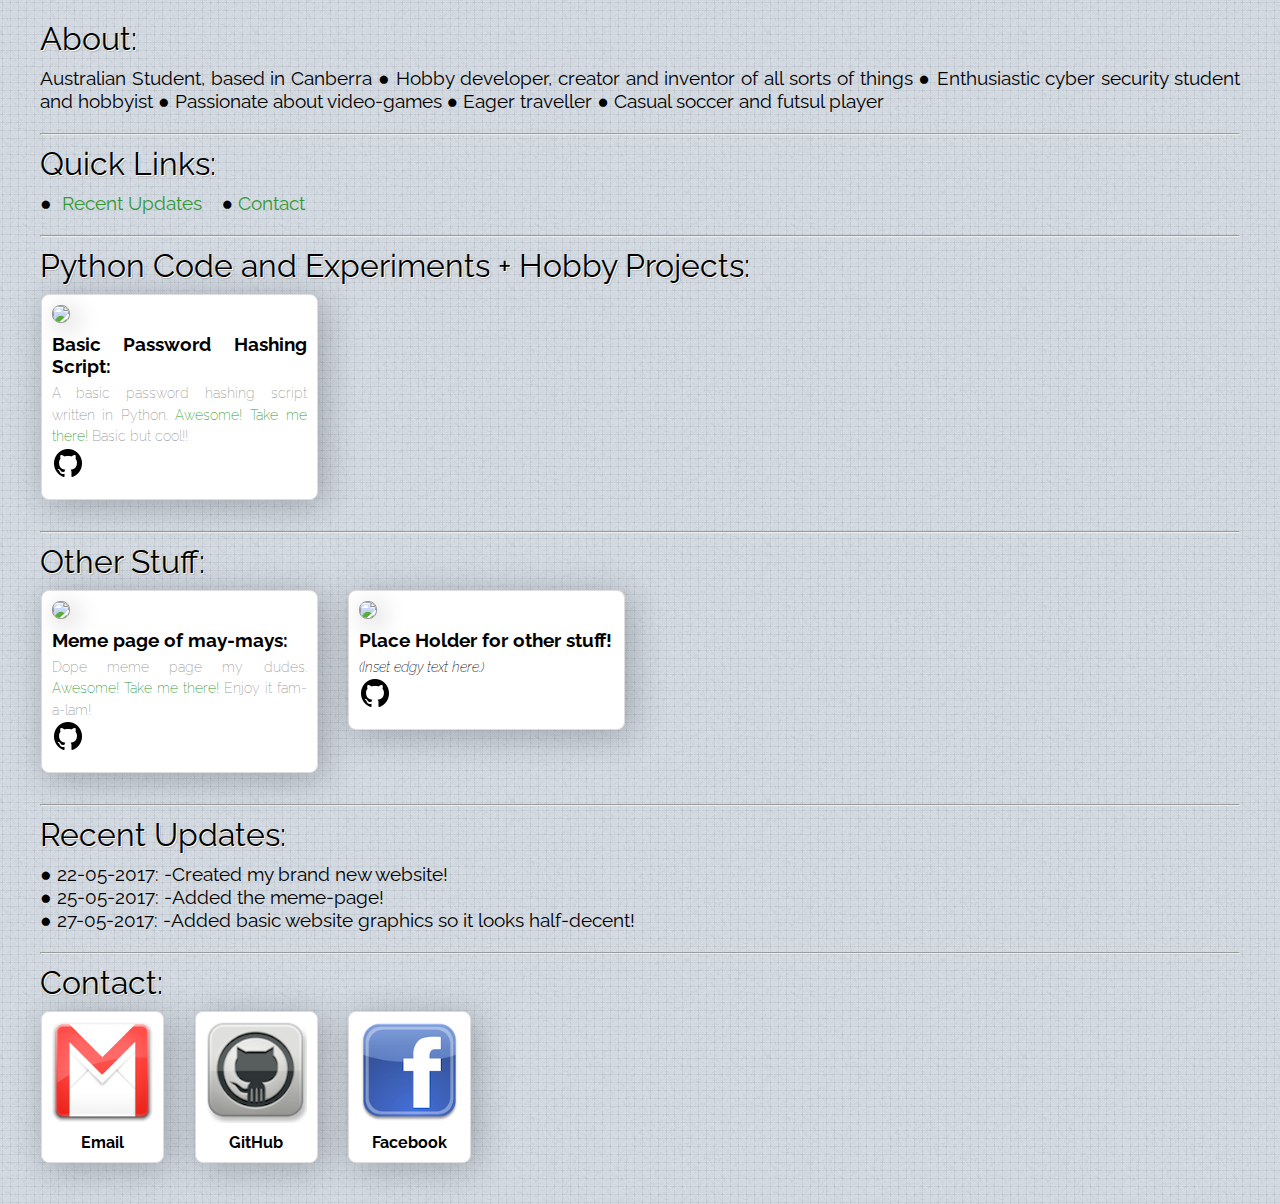
==== index.html @ 7d48b542 "daw" ====
<html>
<head>
    <title>Cal's WebPage!</title>
    <meta content="Callum's Peb-Wage - WebGL experiments, tests, code and sample applications." name="description">
    <meta content="callum,chrome,collada,earth,example,experiments,globe,google,hurricane tracker,linden,opengl,planet,sample,shader,spline,three.js,webgl,terrain,street cloud" name="keywords">
    <link href='http://fonts.googleapis.com/css?family=Raleway' rel='stylesheet' type='text/css' />
    <link href="css\style.css" rel="stylesheet" type="text/css"/>
    <link rel="shortcut icon" href="img/Skull.png"  sizes="32x32"/>
</head>
<body>
<script>
  (function(i,s,o,g,r,a,m){i['GoogleAnalyticsObject']=r;i[r]=i[r]||function(){
  (i[r].q=i[r].q||[]).push(arguments)},i[r].l=1*new Date();a=s.createElement(o),
  m=s.getElementsByTagName(o)[0];a.async=1;a.src=g;m.parentNode.insertBefore(a,m)
  })(window,document,'script','//www.google-analytics.com/analytics.js','ga');
  ga('create', 'UA-51404170-1', 'callum.com');
  ga('send', 'pageview');
</script>
    <div class="wrapper">
        <div class="container">
            <h1>About:</h1>
            <h2>Australian Student, based in Canberra &#9679; Hobby developer, creator and inventor of all sorts of things &#9679; Enthusiastic cyber security student and hobbyist &#9679; Passionate about video-games &#9679; Eager traveller &#9679; Casual soccer and futsul player </h2>
            <hr>
	    <h1>Quick Links:</h1>
	    	<div class="preservespace"><p><h2>&#9679;  <a href="#Recent Updates">Recent Updates</a>    &#9679; <a href="#Contact">Contact</a></h2></p></div>
	    <hr>
            <div id="four-columns" class="grid-container" style="display:block;">
                <h1>Python Code and Experiments + Hobby Projects:</h1>
                <ul class="rig columns-4">
                    <li>
                        <a href="apps/celestial_bodies/index.html?v=2&1=trappist-1&2=trappist-1b&3=trappist-1c&4=trappist-1d&5=trappist-1e&6=trappist-1f&7=trappist-1g&8=trappist-1h&9=earth" target="_blank">
                            <img class="img_border" src="thumbs/celestial_bodies.jpeg" />
                        </a>
                        <h3>Basic Password Hashing Script:</h3>
                        <p>A basic password hashing script written in Python. <a href="https://github.com/Chikcazza/Chikcazza.github.io/tree/master/apps/BasicPasswordHasher">Awesome! Take me there!</a> Basic but cool!!</p>
                        <a href="https://github.com/callumprentice/callumprentice.github.io/tree/master/apps/celestial_bodies" target="_blank"><img class="srcicon" src="img/githubsrc.png"></a>
                    </li>
                </ul>
                <hr>
                <h1>Other Stuff:</h1>
                <ul class="rig columns-4">
		    <li>
                        <a href="apps/celestial_bodies/index.html?v=2&1=trappist-1&2=trappist-1b&3=trappist-1c&4=trappist-1d&5=trappist-1e&6=trappist-1f&7=trappist-1g&8=trappist-1h&9=earth" target="_blank">
                            <img class="img_border" src="thumbs/celestial_bodies.jpeg" />
                        </a>
                        <h3>Meme page of may-mays:</h3>
                        <p>Dope meme page my dudes. <a href="memepage.html">Awesome! Take me there!</a> Enjoy it fam-a-lam!</p>
                        <a href="https://github.com/callumprentice/callumprentice.github.io/tree/master/apps/celestial_bodies" target="_blank"><img class="srcicon" src="img/githubsrc.png"></a>
                    </li>
                    <li>
                        <a href="apps/wizard_of_satad/index.html" target="_blank">
                            <img class="img_border" src="thumbs/wizard_of_satad.jpeg" />
                        </a>
                        <h3>Place Holder for other stuff!</h3>
                        <p><I>(Inset edgy text here.)</I></p>
                        <a href="https://github.com/callumprentice/callumprentice.github.io/tree/master/apps/wizard_of_satad" target="_blank"><img class="srcicon" src="img/githubsrc.png"></a>
 		    </li>
                </ul>
                <a id="Recent Updates"></a>
                <hr>
                <h1>Recent Updates:</h1>
                <h2>
                <ul>
                <p>&#9679; 22-05-2017:  -Created my brand new website!
		<br>&#9679; 25-05-2017:  -Added the meme-page! 
		<br>&#9679; 27-05-2017:  -Added basic website graphics so it looks half-decent!
		</p>
		</ul>
                </h2>
                <hr>
                <a id="Contact"></a>
                <h1>Contact:</h1>
                <ul class="rig columns-8">
                    <li>
                        <a href="mailto:callum.pevere@yahoo.com.au?subject=hello!" target="_blank">
                            <img src="img/gmail.png" />
                        </a>
                        <h4>Email</h4>
                    </li>
                    <li>
                        <a href="https://github.com/chikcazza" target="_blank">
                            <img src="img/github.png" />
                        </a>
                        <h4>GitHub</h4>
                    </li>
                    <li>
                        <a href="https://www.facebook.com/profile.php?id=100009029783798" target="_blank">
                            <img src="img/facebook.png" />
                        </a>
                        <h4>Facebook</h4>
                    </li>
                    
                </ul>
            </div>
        </div>
    </div>
</body>
</html>
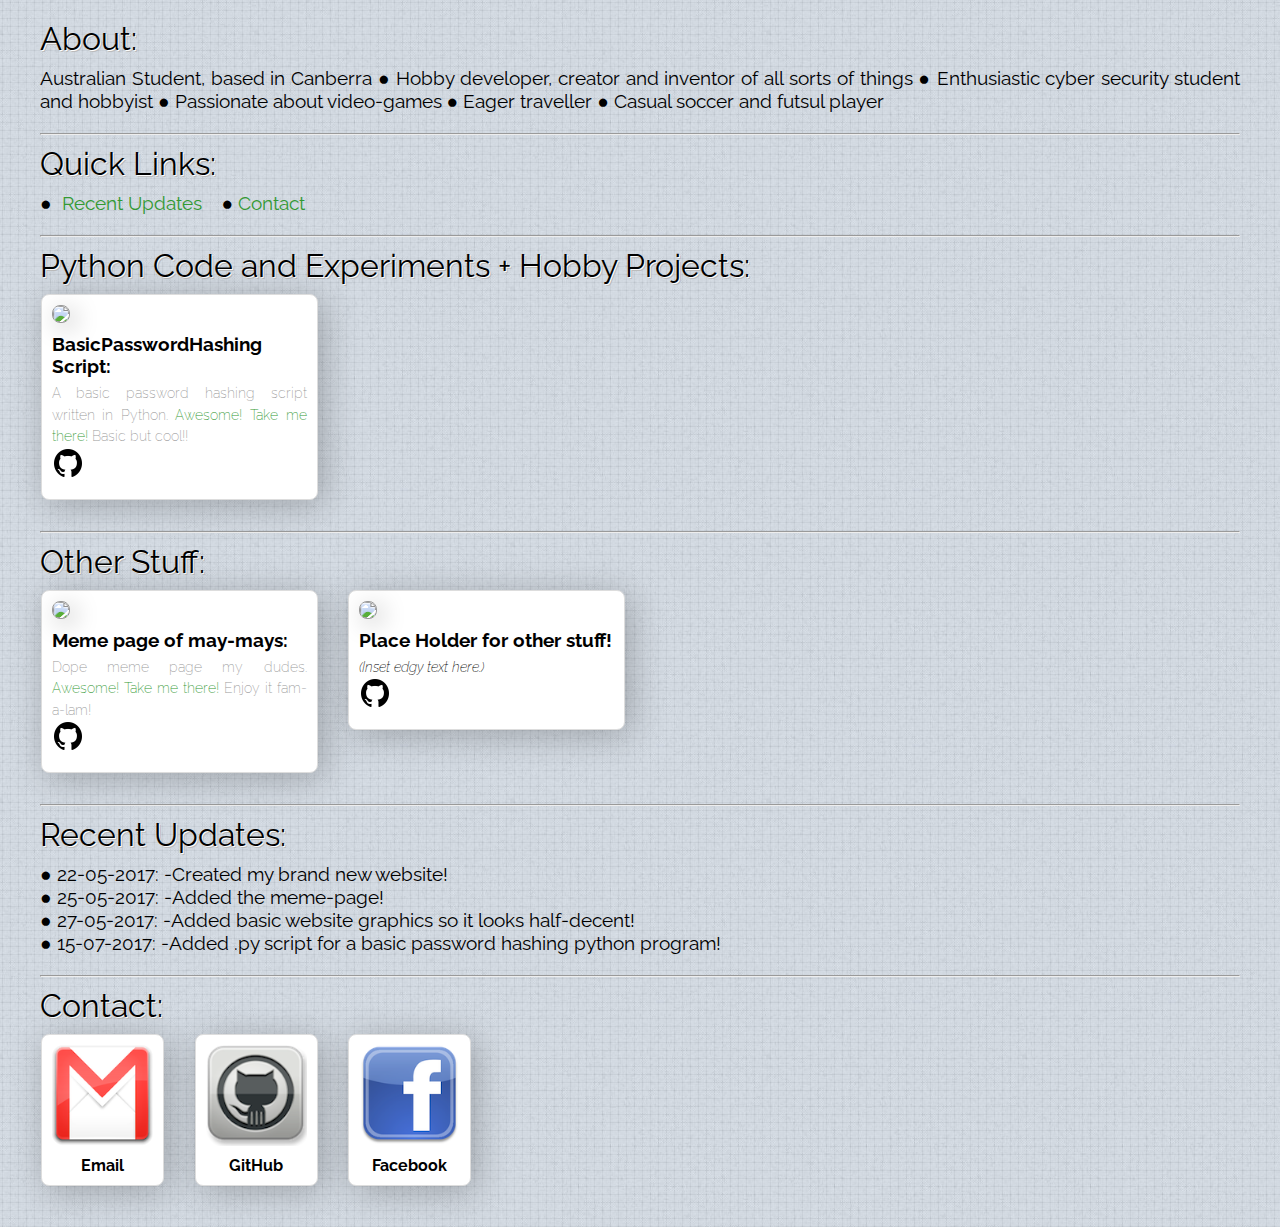
==== commit cc6e6608: "dwa" ====
--- a/index.html
+++ b/index.html
@@ -31,7 +31,7 @@
                         <a href="apps/celestial_bodies/index.html?v=2&1=trappist-1&2=trappist-1b&3=trappist-1c&4=trappist-1d&5=trappist-1e&6=trappist-1f&7=trappist-1g&8=trappist-1h&9=earth" target="_blank">
                             <img class="img_border" src="thumbs/celestial_bodies.jpeg" />
                         </a>
-                        <h3>Basic Password Hashing Script:</h3>
+                        <h3>BasicPasswordHashing Script:</h3>
                         <p>A basic password hashing script written in Python. <a href="https://github.com/Chikcazza/Chikcazza.github.io/tree/master/apps/BasicPasswordHasher">Awesome! Take me there!</a> Basic but cool!!</p>
                         <a href="https://github.com/callumprentice/callumprentice.github.io/tree/master/apps/celestial_bodies" target="_blank"><img class="srcicon" src="img/githubsrc.png"></a>
                     </li>
@@ -64,6 +64,7 @@
                 <p>&#9679; 22-05-2017:  -Created my brand new website!
 		<br>&#9679; 25-05-2017:  -Added the meme-page! 
 		<br>&#9679; 27-05-2017:  -Added basic website graphics so it looks half-decent!
+		<br>&#9679; 15-07-2017:  -Added .py script for a basic password hashing python program!
 		</p>
 		</ul>
                 </h2>
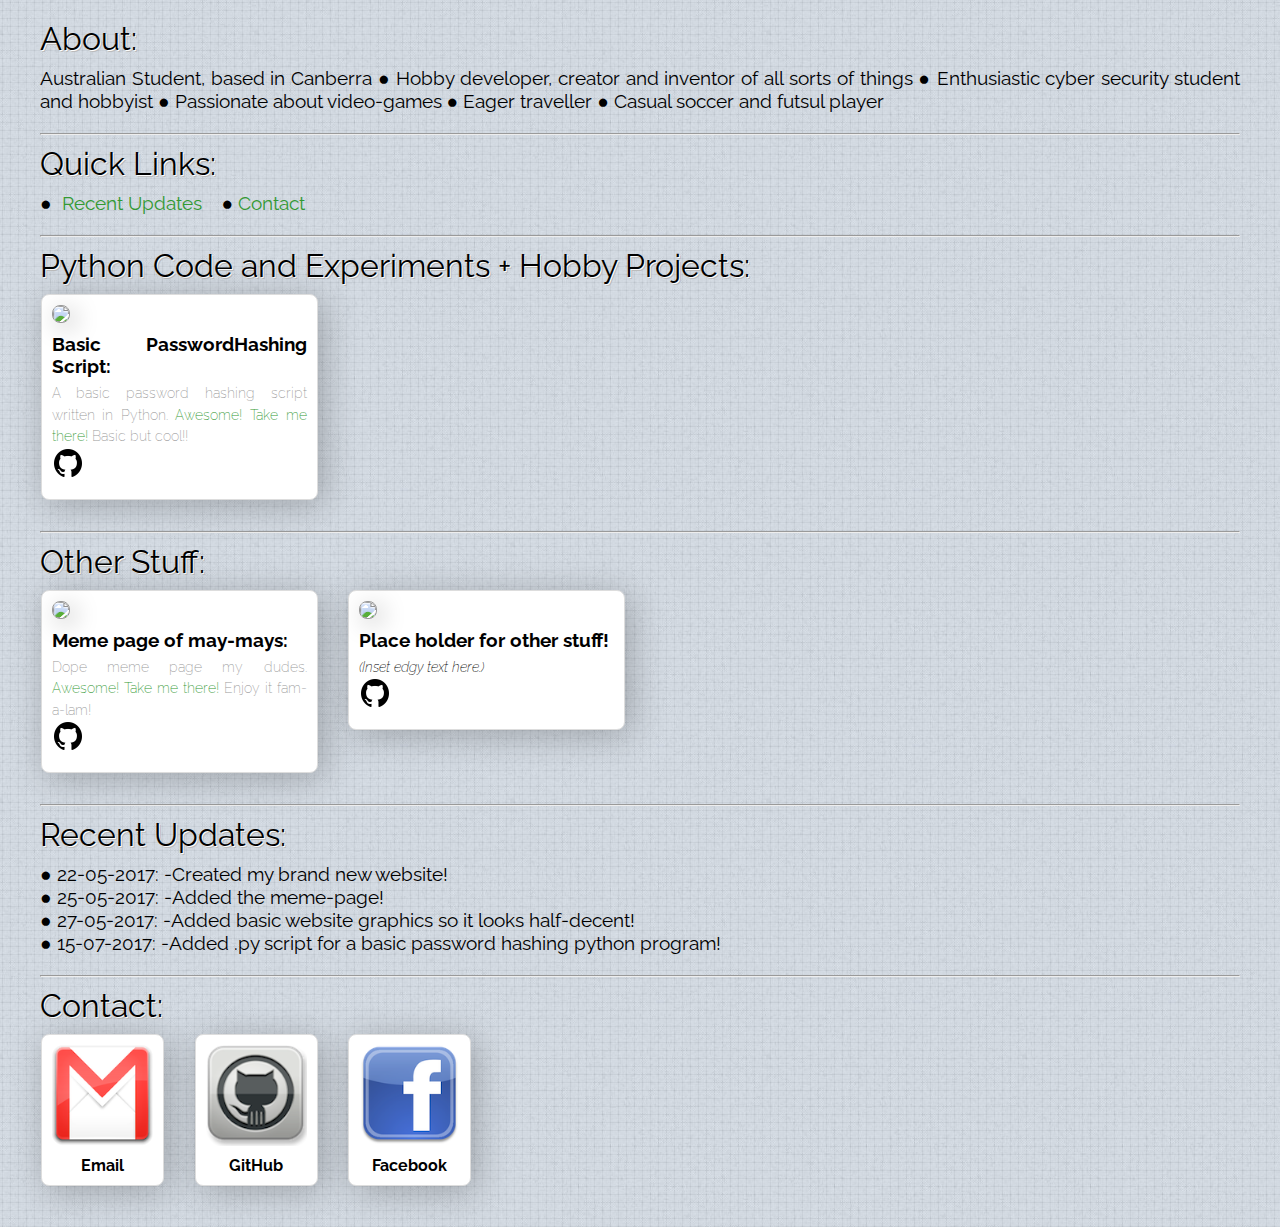
==== commit dcbb32c1: "awd" ====
--- a/index.html
+++ b/index.html
@@ -31,7 +31,7 @@
                         <a href="apps/celestial_bodies/index.html?v=2&1=trappist-1&2=trappist-1b&3=trappist-1c&4=trappist-1d&5=trappist-1e&6=trappist-1f&7=trappist-1g&8=trappist-1h&9=earth" target="_blank">
                             <img class="img_border" src="thumbs/celestial_bodies.jpeg" />
                         </a>
-                        <h3>BasicPasswordHashing Script:</h3>
+                        <h3>Basic PasswordHashing Script:</h3>
                         <p>A basic password hashing script written in Python. <a href="https://github.com/Chikcazza/Chikcazza.github.io/tree/master/apps/BasicPasswordHasher">Awesome! Take me there!</a> Basic but cool!!</p>
                         <a href="https://github.com/callumprentice/callumprentice.github.io/tree/master/apps/celestial_bodies" target="_blank"><img class="srcicon" src="img/githubsrc.png"></a>
                     </li>
@@ -51,7 +51,7 @@
                         <a href="apps/wizard_of_satad/index.html" target="_blank">
                             <img class="img_border" src="thumbs/wizard_of_satad.jpeg" />
                         </a>
-                        <h3>Place Holder for other stuff!</h3>
+                        <h3>Place holder for other stuff!</h3>
                         <p><I>(Inset edgy text here.)</I></p>
                         <a href="https://github.com/callumprentice/callumprentice.github.io/tree/master/apps/wizard_of_satad" target="_blank"><img class="srcicon" src="img/githubsrc.png"></a>
  		    </li>
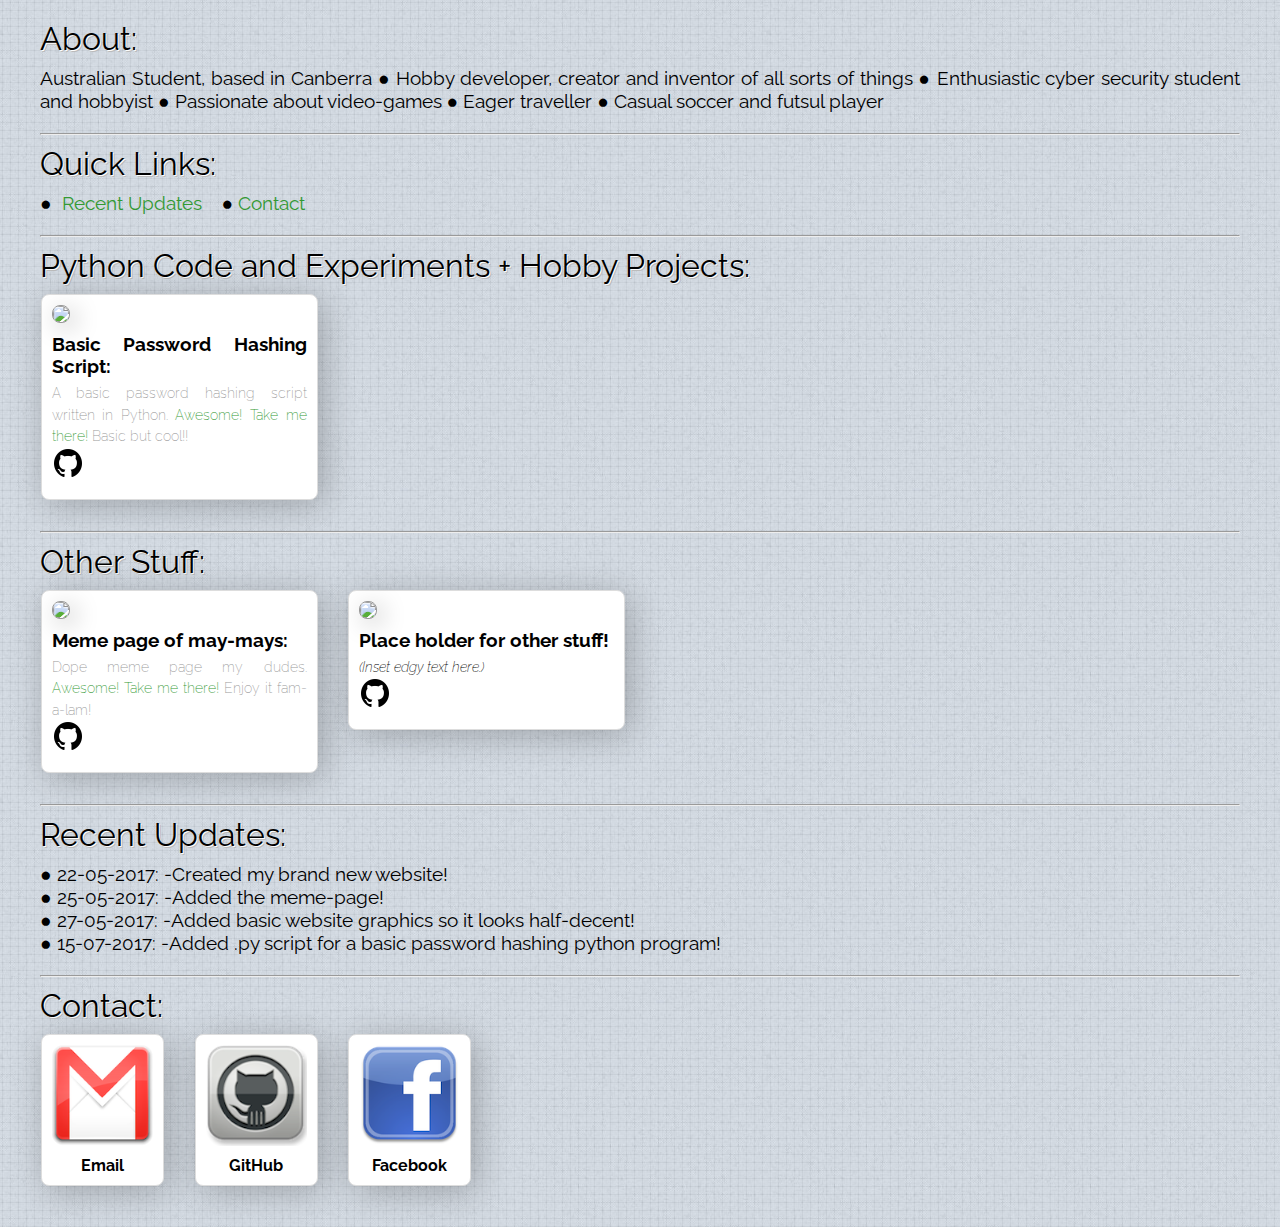
==== commit 8dbd0f1d: "dwa" ====
--- a/index.html
+++ b/index.html
@@ -31,7 +31,7 @@
                         <a href="apps/celestial_bodies/index.html?v=2&1=trappist-1&2=trappist-1b&3=trappist-1c&4=trappist-1d&5=trappist-1e&6=trappist-1f&7=trappist-1g&8=trappist-1h&9=earth" target="_blank">
                             <img class="img_border" src="thumbs/celestial_bodies.jpeg" />
                         </a>
-                        <h3>Basic PasswordHashing Script:</h3>
+                        <h3>Basic Password Hashing Script:</h3>
                         <p>A basic password hashing script written in Python. <a href="https://github.com/Chikcazza/Chikcazza.github.io/tree/master/apps/BasicPasswordHasher">Awesome! Take me there!</a> Basic but cool!!</p>
                         <a href="https://github.com/callumprentice/callumprentice.github.io/tree/master/apps/celestial_bodies" target="_blank"><img class="srcicon" src="img/githubsrc.png"></a>
                     </li>
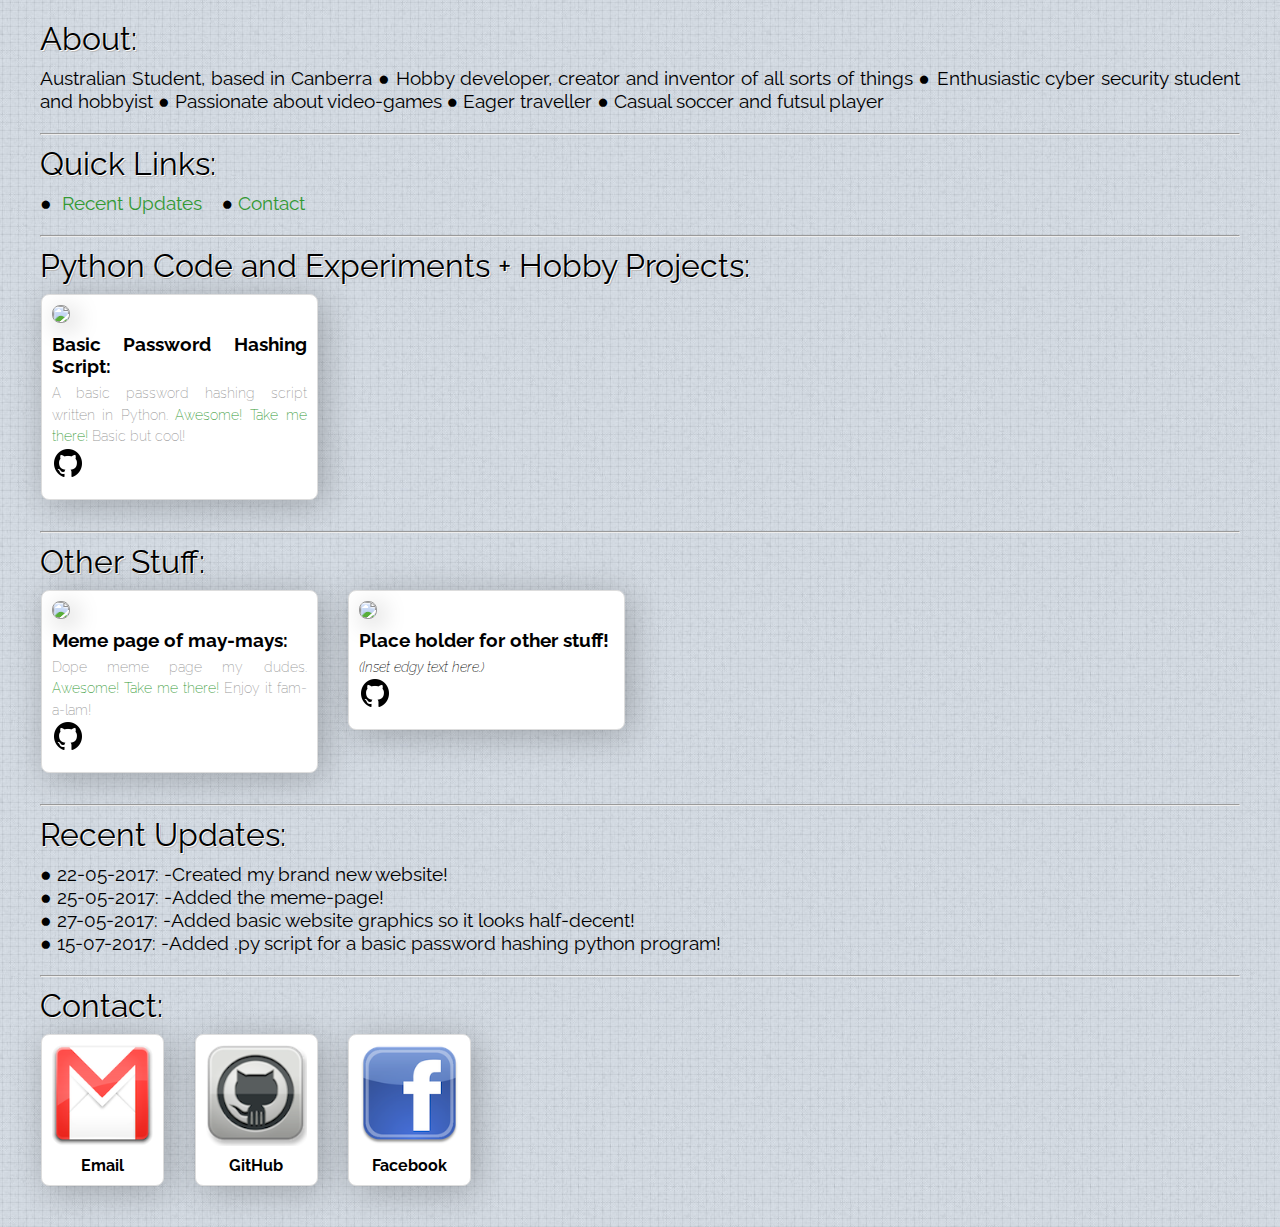
==== commit 5e151f28: "daw" ====
--- a/index.html
+++ b/index.html
@@ -31,8 +31,8 @@
                         <a href="apps/celestial_bodies/index.html?v=2&1=trappist-1&2=trappist-1b&3=trappist-1c&4=trappist-1d&5=trappist-1e&6=trappist-1f&7=trappist-1g&8=trappist-1h&9=earth" target="_blank">
                             <img class="img_border" src="thumbs/celestial_bodies.jpeg" />
                         </a>
-                        <h3>Basic Password Hashing Script:</h3>
-                        <p>A basic password hashing script written in Python. <a href="https://github.com/Chikcazza/Chikcazza.github.io/tree/master/apps/BasicPasswordHasher">Awesome! Take me there!</a> Basic but cool!!</p>
+                        <div class="preservespace"><h3>Basic Password Hashing Script:</h3></div>
+                        <p>A basic password hashing script written in Python. <a href="https://github.com/Chikcazza/Chikcazza.github.io/tree/master/apps/BasicPasswordHasher">Awesome! Take me there!</a> Basic but cool!</p>
                         <a href="https://github.com/callumprentice/callumprentice.github.io/tree/master/apps/celestial_bodies" target="_blank"><img class="srcicon" src="img/githubsrc.png"></a>
                     </li>
                 </ul>
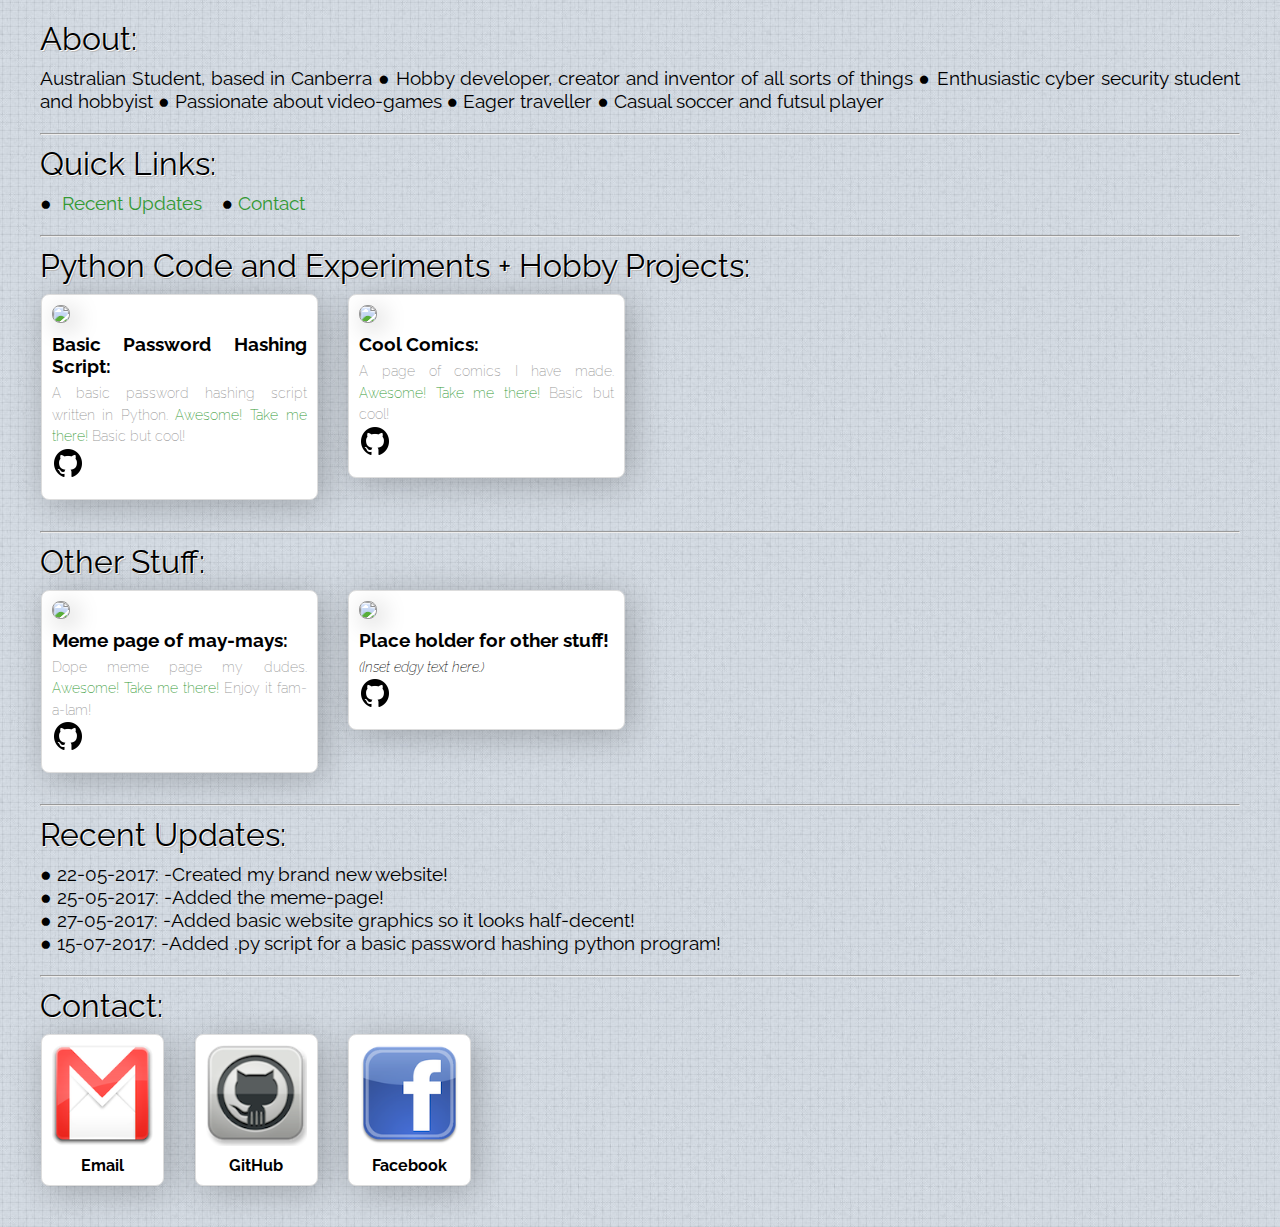
==== commit 42bff82a: "awd" ====
--- a/index.html
+++ b/index.html
@@ -33,6 +33,14 @@
                         </a>
                         <div class="preservespace"><h3>Basic Password Hashing Script:</h3></div>
                         <p>A basic password hashing script written in Python. <a href="https://github.com/Chikcazza/Chikcazza.github.io/tree/master/apps/BasicPasswordHasher">Awesome! Take me there!</a> Basic but cool!</p>
+                        <a href="https://github.com/callumprentice/callumprentice.github.io/tree/master/apps/celestial_bodies" target="_blank"><img class="srcicon" src="img/githubsrc.png"></a>
+                    </li>
+		     <li>
+                        <a href="apps/celestial_bodies/index.html?v=2&1=trappist-1&2=trappist-1b&3=trappist-1c&4=trappist-1d&5=trappist-1e&6=trappist-1f&7=trappist-1g&8=trappist-1h&9=earth" target="_blank">
+                            <img class="img_border" src="thumbs/celestial_bodies.jpeg" />
+                        </a>
+                        <div class="preservespace"><h3>Cool Comics:</h3></div>
+                        <p>A page of comics I have made. <a href="comics.html">Awesome! Take me there!</a> Basic but cool!</p>
                         <a href="https://github.com/callumprentice/callumprentice.github.io/tree/master/apps/celestial_bodies" target="_blank"><img class="srcicon" src="img/githubsrc.png"></a>
                     </li>
                 </ul>
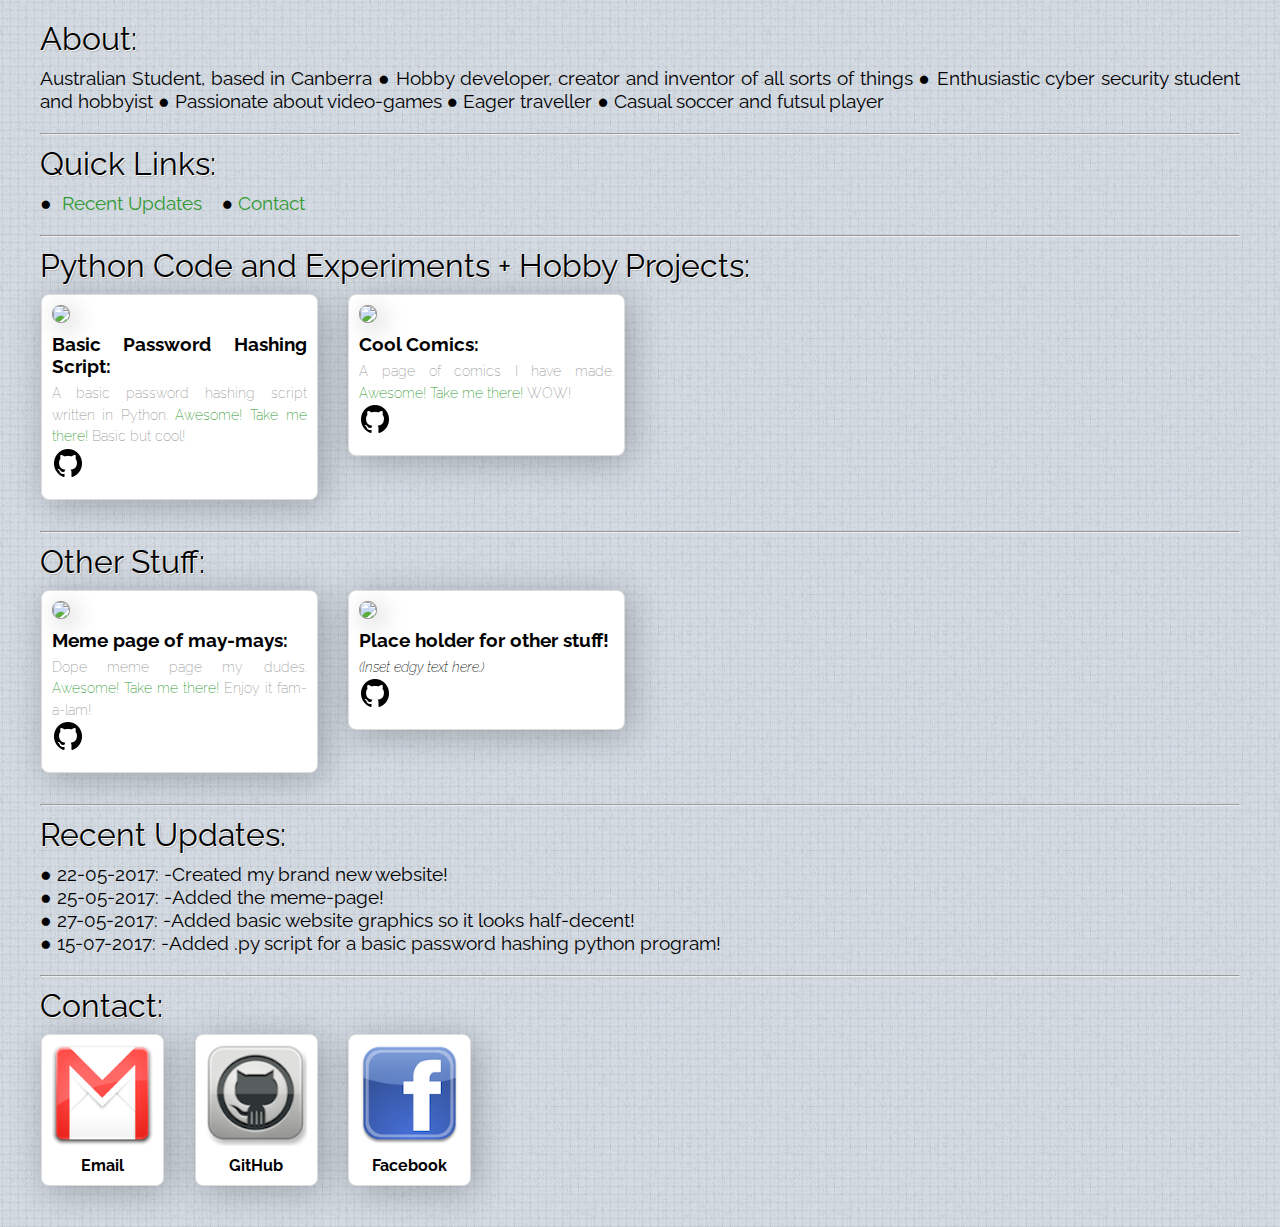
==== commit 096ad2ce: "awd" ====
--- a/index.html
+++ b/index.html
@@ -40,7 +40,7 @@
                             <img class="img_border" src="thumbs/celestial_bodies.jpeg" />
                         </a>
                         <div class="preservespace"><h3>Cool Comics:</h3></div>
-                        <p>A page of comics I have made. <a href="comics.html">Awesome! Take me there!</a> Basic but cool!</p>
+                        <p>A page of comics I have made. <a href="comics.html">Awesome! Take me there!</a> WOW!</p>
                         <a href="https://github.com/callumprentice/callumprentice.github.io/tree/master/apps/celestial_bodies" target="_blank"><img class="srcicon" src="img/githubsrc.png"></a>
                     </li>
                 </ul>
